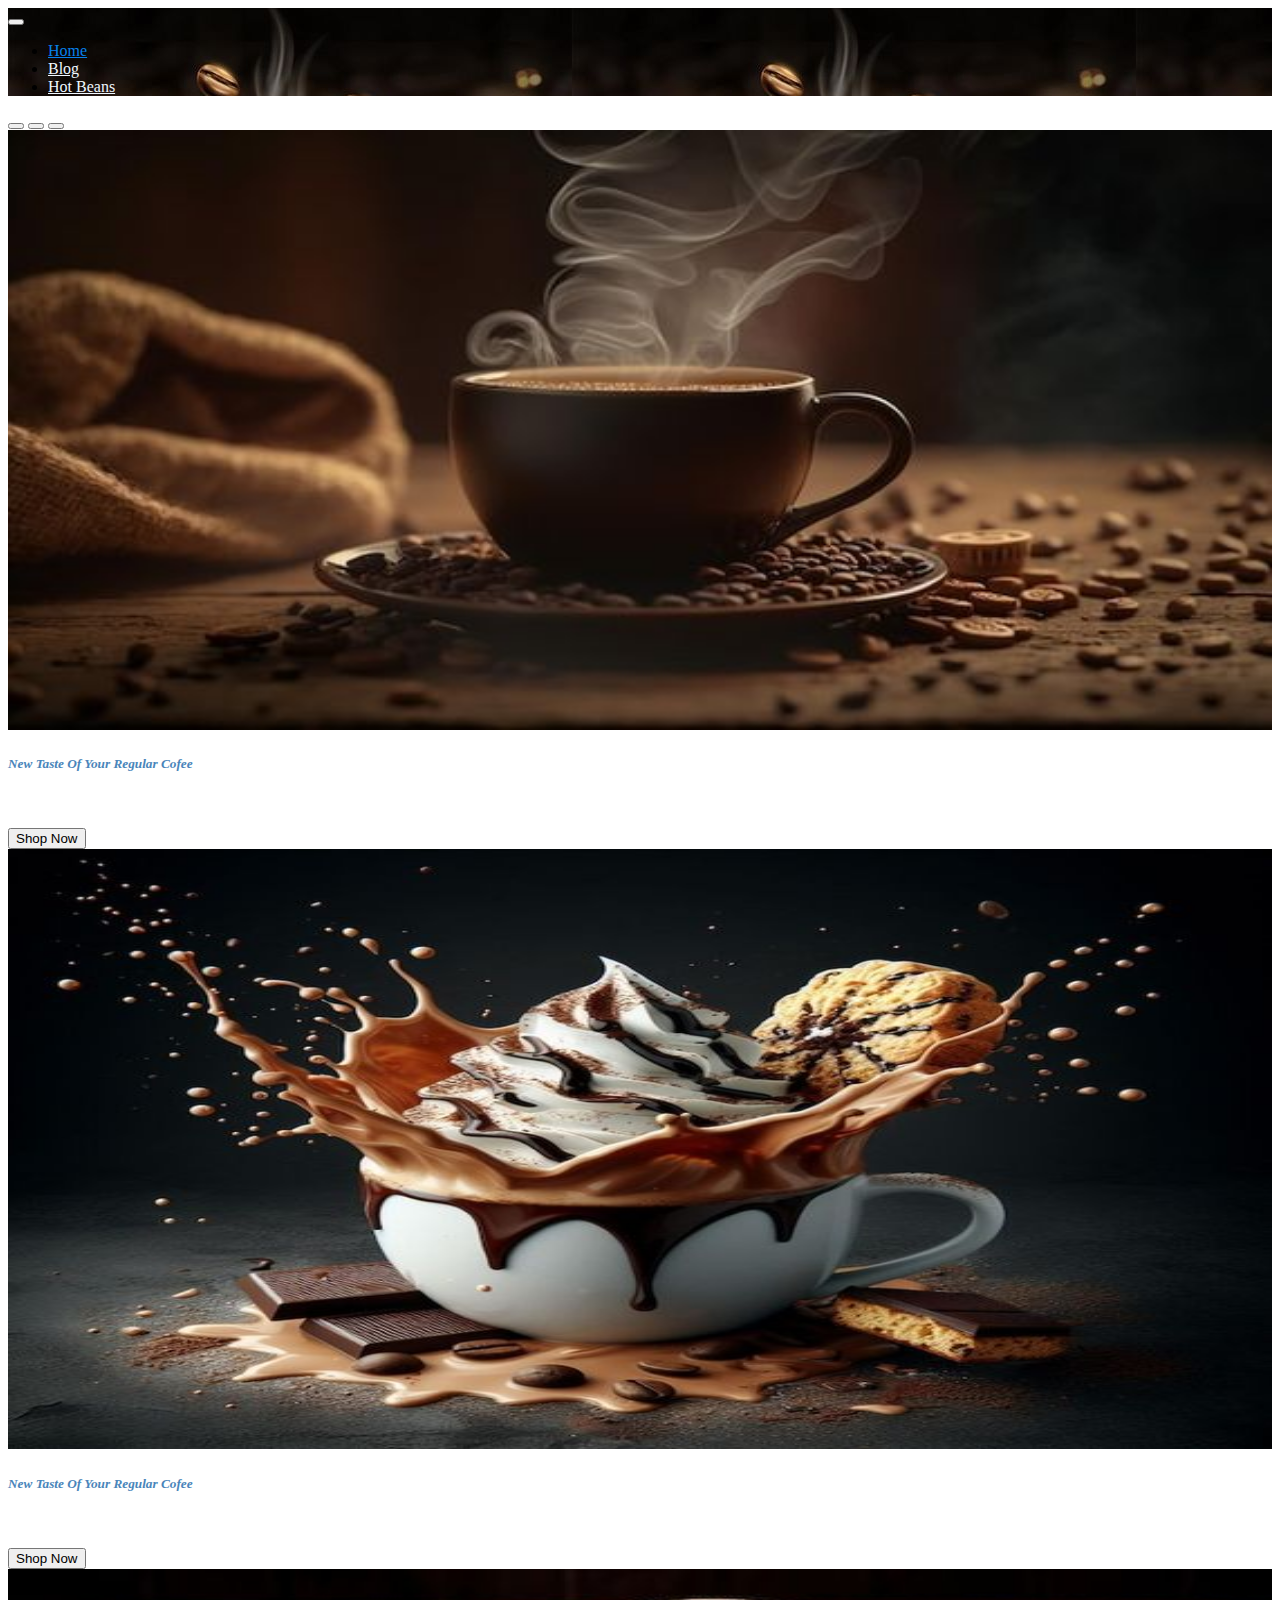
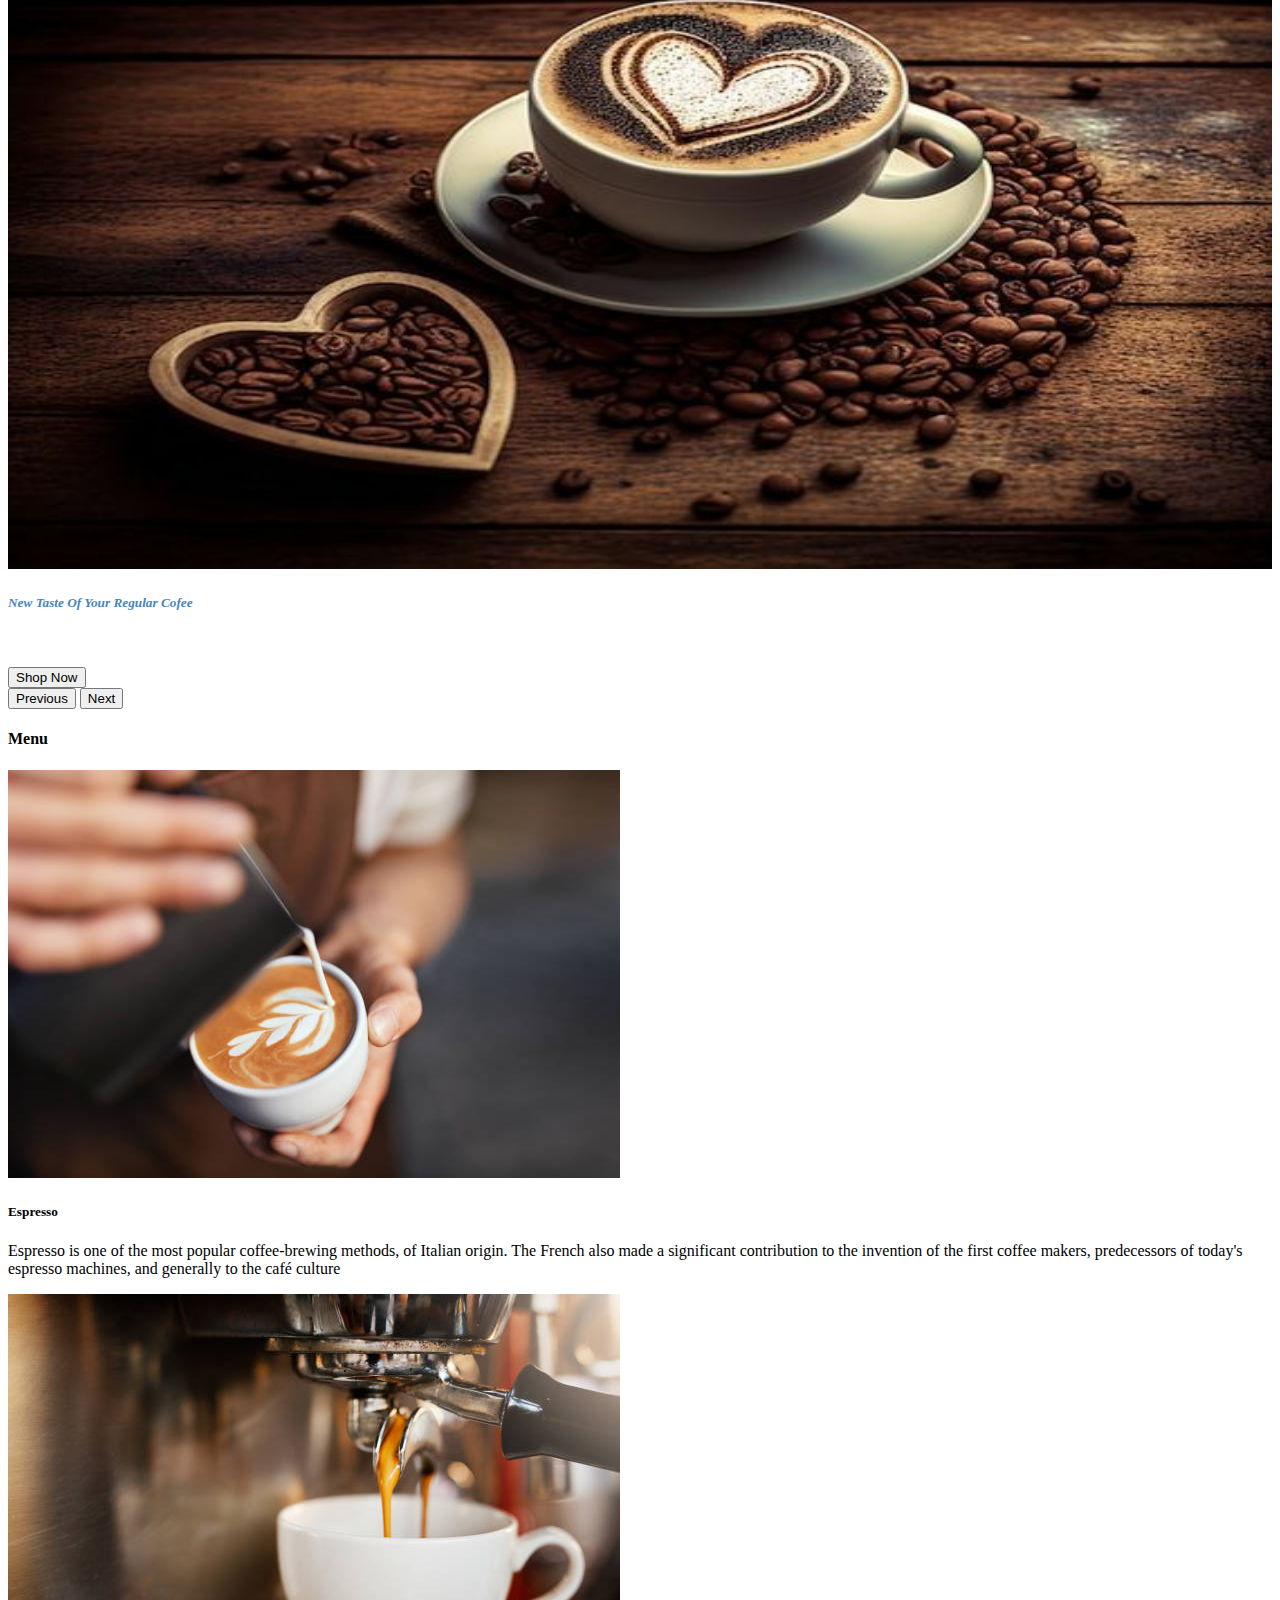
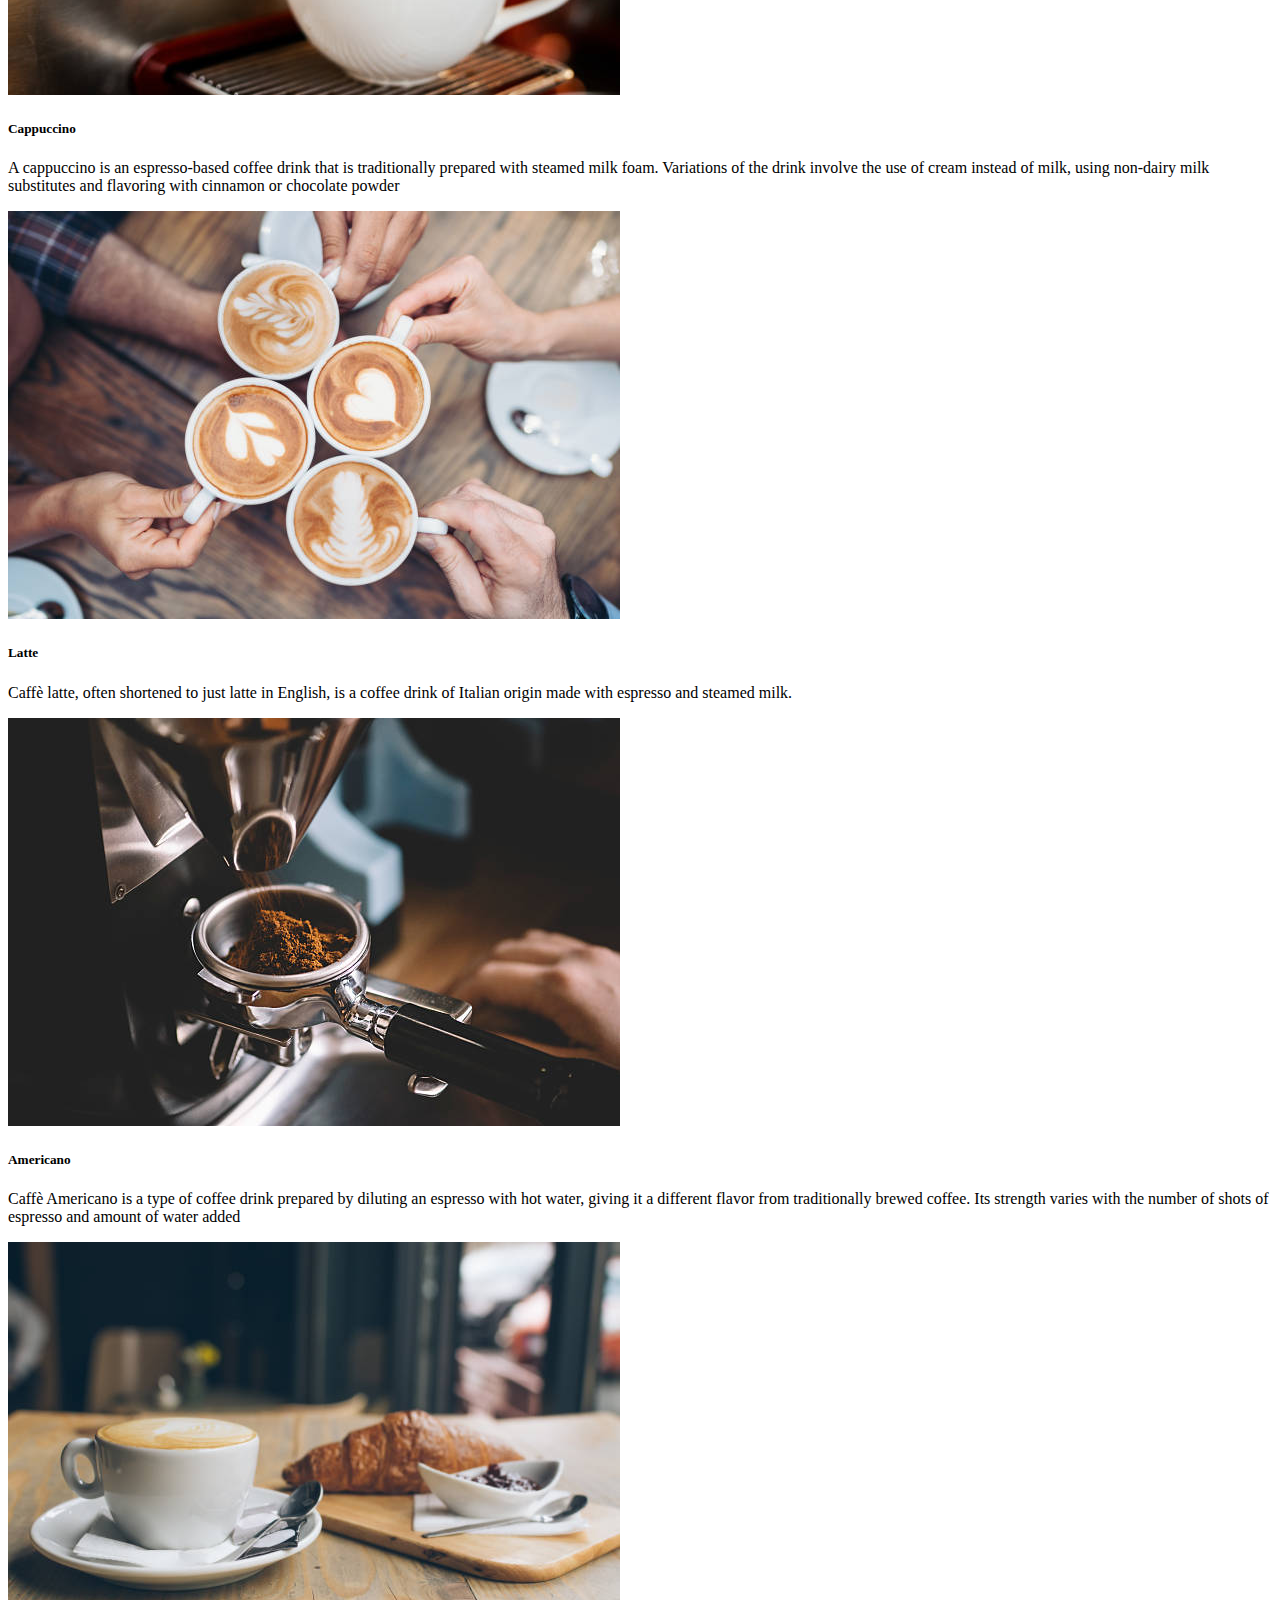
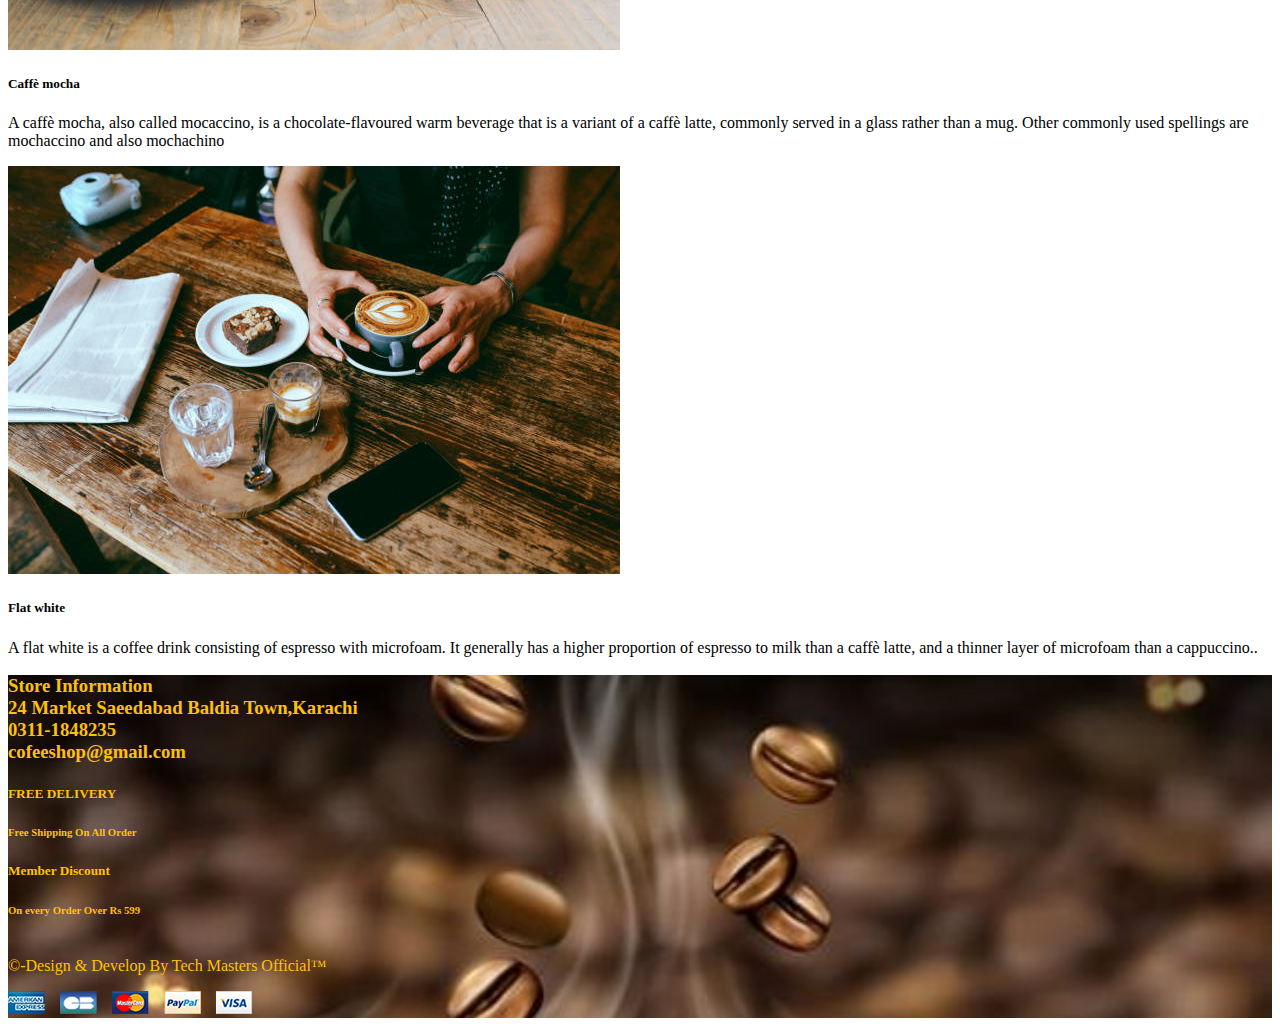
==== index.html @ 2b395df2 "for deployment" ====
<!doctype html>
<html lang="en">

<head>
    <link rel="stylesheet" href="https://cdnjs.cloudflare.com/ajax/libs/font-awesome/6.4.0/css/all.min.css"
        integrity="sha512-iecdLmaskl7CVkqkXNQ/ZH/XLlvWZOJyj7Yy7tcenmpD1ypASozpmT/E0iPtmFIB46ZmdtAc9eNBvH0H/ZpiBw=="
        crossorigin="anonymous" referrerpolicy="no-referrer" />
    <meta charset="utf-8">
    <meta name="viewport" content="width=device-width, initial-scale=1">
    <title>Sips Cafe </title>
    <link rel="icon" href="./images/header/logo.jpg">
    <link href="https://cdn.jsdelivr.net/npm/bootstrap@5.3.0/dist/css/bootstrap.min.css" rel="stylesheet"
        integrity="sha384-9ndCyUaIbzAi2FUVXJi0CjmCapSmO7SnpJef0486qhLnuZ2cdeRhO02iuK6FUUVM" crossorigin="anonymous">
    <link rel="stylesheet" href="style.css">
</head>


<body>

    <!-- ===================HEADER Starts================================= -->
    <section>
        <div>
            <nav class="navbar navbar-expand-lg navbar-dark logoBackGround">
                <div style="background-image: url(./images/header/bg.jpg);" class="container-fluid ">
                    <a class="navbar-brand  p-0 m-0" href="index.html"></a>
                    <button class="navbar-toggler" type="button" data-bs-toggle="collapse"
                        data-bs-target="#navbarSupportedContent" aria-controls="navbarSupportedContent"
                        aria-expanded="false" aria-label="Toggle navigation">
                        <span class="navbar-toggler-icon"></span>
                    </button>
                    <div class="collapse navbar-collapse " id="navbarSupportedContent">

                        <ul 
                            class="navbar-nav ms-auto mb-2 mb-lg-0">
                            <li class="nav-item">
                                <a style="color: rgb(7, 129, 236);" class="nav-link active" aria-current="page"
                                    href="./index.html">Home</a>
                            </li>
                            <li class="nav-item">
                                <a style="color: aliceblue;" class="nav-link" href="./blog.html">Blog</a>
                            </li>
                            <li class="nav-item">
                                <a class="nav-link" style="color: aliceblue;" href="./aboutUs.html">Hot Beans</a>


                            </li>

                        </ul>
                    </div>
                </div>
            </nav>

        </div>
        <div>
            <div id="carouselExampleCaptions" class="carousel slide">
                <div class="carousel-indicators">
                    <button type="button" data-bs-target="#carouselExampleCaptions" data-bs-slide-to="0" class="active"
                        aria-current="true" aria-label="Slide 1"></button>
                    <button type="button" data-bs-target="#carouselExampleCaptions" data-bs-slide-to="1"
                        aria-label="Slide 2"></button>
                    <button type="button" data-bs-target="#carouselExampleCaptions" data-bs-slide-to="2"
                        aria-label="Slide 3"></button>
                </div>
                <div class="carousel-inner">
                    <!-- navbar================== -->
                    <div class="carousel-item">

                        <img src="./images/header/sample-3.jpg" class="d-block" width="100%" height="600px" alt="pic">
                        <div
                            class="carousel-caption d-none d-md-block text-center text-black text-center w-100 h-50 m-5 pb-0 mb-1">
                            <h5 style="color: rgb(73, 133, 186);font-weight: 900;font-style: italic;" class=fs-2>New
                                Taste Of Your Regular Cofee</h5>
                            <p style="color: rgb(255, 255, 255);font-weight: 900;font-style: italic;" class="fs-5">Up To
                                40% Off Best Selling At Rs 999</p>
                            <button type="button" class="btn btn-dark">Shop Now</button>
                        </div>
                    </div>
                    <div class="carousel-item ">

                        <img src="./images/header/sample-2.jpg" class="d-block" width="100%" height="600px" alt="pic">

                        <div class="carousel-caption d-none d-md-block  text-black text-center w-100 h-50">
                            <h5 style="color: rgb(73, 133, 186);font-weight: 900;font-style: italic;" class=fs-2>New
                                Taste Of Your Regular Cofee</h5>
                            <p style="color: rgb(255, 255, 255);font-weight: 900;font-style: italic;" class="fs-5">Up To
                                40% Off Best Selling At Rs 999</p>
                            <button type="button" class="btn btn-dark">Shop Now</button>
                        </div>
                    </div>
                    <div class="carousel-item active">

                        <img src="./images/header/sample-1.jpg" class="d-block" width="100%" height="600px" alt="pic">
                        <div
                            class="carousel-caption d-none d-md-block text-center text-black text-center w-100 h-50 m-5 pb-0 mb-1">
                            <h5 style="color: rgb(73, 133, 186);font-weight: 900;font-style: italic;" class=fs-2>New
                                Taste Of Your Regular Cofee</h5>
                            <p style="color: rgb(255, 255, 255);font-weight: 900;font-style: italic;" class="fs-5">Up To
                                40% Off Best Selling At Rs 999</p>
                            <button type="button" class="btn btn-dark">Shop Now</button>
                        </div>
                    </div>


                </div>
                <button class="carousel-control-prev" type="button" data-bs-target="#carouselExampleCaptions"
                    data-bs-slide="prev">
                    <span class="carousel-control-prev-icon" aria-hidden="true"></span>
                    <span class="visually-hidden">Previous</span>
                </button>
                <button class="carousel-control-next" type="button" data-bs-target="#carouselExampleCaptions"
                    data-bs-slide="next">
                    <span class="carousel-control-next-icon" aria-hidden="true"></span>
                    <span class="visually-hidden">Next</span>
                </button>
            </div>
        </div>

    </section>
    <!-- ===================HEADER END================================= -->
    <!-- ===================MAIN BODY  Starts================================-->
    <section class="container mt-5">
        <!-- Search By Categories -->

        <!-- Latest News -->
        <div class="row border mt-3 border-secondary-subtle rounded-1">
            <div>
                <div class=" border border-secondary-subtle border-top-0 border-start-0 border-end-0 ">
                    <h4>Menu</h4>
                </div>
            </div>

            <div class=" col-md-4 mt-3 mb-3      ">
                <img src="./images/mainBody/news/news1.jpg" class="w-100 rounded-1" alt="pic">
                <h5 class="mt-3">Espresso</h5>
                <p>Espresso is one of the most popular coffee-brewing methods, of Italian origin. The French also made a
                    significant contribution to the invention of the first coffee makers, predecessors of today's
                    espresso machines, and generally to the café culture</p>

            </div>
            <div class=" col-md-4 mt-3 mb-3      ">
                <img src="./images/mainBody/news/news2.jpg" class="w-100 rounded-1" alt="pic">
                <h5 class="mt-3">Cappuccino
                </h5>
                <p>A cappuccino is an espresso-based coffee drink that is traditionally prepared with steamed milk foam.
                    Variations of the drink involve the use of cream instead of milk, using non-dairy milk substitutes
                    and flavoring with cinnamon or chocolate powder</p>

            </div>
            <div class=" col-md-4 mt-3 mb-3     ">
                <img src="./images/mainBody/news/news3.jpg   " class="w-100 rounded-1" alt="pic">
                <h5 class="mt-3">Latte
                </h5>
                <p>Caffè latte, often shortened to just latte in English, is a coffee drink of Italian origin made with
                    espresso and steamed milk.</p>
            </div>

            <div class=" col-md-4 mt-3 mb-3      ">
                <img src="./images/mainBody/news/news4.jpg" class="w-100 rounded-1" alt="pic">
                <h5 class="mt-3">Americano
                </h5>
                <p>Caffè Americano is a type of coffee drink prepared by diluting an espresso with hot water, giving it
                    a different flavor from traditionally brewed coffee. Its strength varies with the number of shots of
                    espresso and amount of water added</p>

            </div>
            <div class=" col-md-4 mt-3 mb-3      ">
                <img src="./images/mainBody/news/news5.jpg" class="w-100 rounded-1" alt="pic">
                <h5 class="mt-3">Caffè mocha
                </h5>
                <p>A caffè mocha, also called mocaccino, is a chocolate-flavoured warm beverage that is a variant of a
                    caffè latte, commonly served in a glass rather than a mug. Other commonly used spellings are
                    mochaccino and also mochachino</p>

            </div>
            <div class=" col-md-4 mt-3 mb-3     ">
                <img src="./images/mainBody/news/news6.jpg   " class="w-100 rounded-1" alt="pic">
                <h5 class="mt-3">Flat white
                </h5>
                <p>A flat white is a coffee drink consisting of espresso with microfoam. It generally has a higher
                    proportion of espresso to milk than a caffè latte, and a thinner layer of microfoam than a
                    cappuccino..</p>
            </div>
        </div>
        <!-- Popular Brands -->

    </section>
    <!-- ================MAIN BoDY END======================  -->
    <!-- ===================FOOTER Starts================================= -->
    <section class="CustomFooter">
        <div class="container"  style="color:#ffc107;">
            <!-- footer secton 1 -->
            <div class="row mt-3  rounded-1">

                <div class="  row border-top p-3">
                    <div  class="col-md-4 col-sm-12 my-2">
                        <h3>Store Information
                            <span class="fs-6">
                                <br><i class="fa-solid fa-location-dot"></i> 24 Market Saeedabad Baldia Town,Karachi
                                <br><i class="fa-solid fa-phone"></i> 0311-1848235 <br><i
                                    class="fa-solid fa-envelope"></i> cofeeshop@gmail.com
                            </span>
                        </h3>
                    </div>
                    <div class=" d-flex col-md-4 mb-3">
                        <div class="m-2 fs-1">
                            <i class="fa-solid fa-truck text-warning m-2"></i>
                        </div>
                        <div>
                            <h5>FREE DELIVERY
                            </h5>
                            <h6 class="col-md-12 ">Free Shipping On All Order</h6>
                        </div>

                    </div>
                    <div class=" d-flex col-md-4">
                        <div class="m-2 fs-1">
                            <i class="fa-solid fa-percent text-warning m-2 "></i>
                        </div>
                        <div class="ms-2">
                            <h5>Member Discount
                            </h5>
                            <h6 class="col-md-12 ">On every Order Over Rs 599</h6>
                        </div>

                    </div>

                </div>


            </div>
            <!-- footer secton 2 -->
            <div class="  row border-top p-3">
                <div class="col-md-4 col-sm-12 my-2">
                    <div style="display: flex;justify-content: start;gap: 35px;">
                        <div>
                            <a href="#" class="text-decoration-none"> <i style="color:#ffc107;"
                                    class="fa-brands fa-facebook "></i></a>


                        </div>
                        <div>
                            <a href="#" class="text-decoration-none"> <i style="color:#ffc107;"
                                    class="fa-brands fa-twitter"></i></a>


                        </div>
                        <div>
                            <a href="#" class="text-decoration-none"> <i class="fa-solid fa-wifi "
                                    style="color:#ffc107;"></i>
                            </a>

                        </div>
                        <div>
                            <a href="#" class="text-decoration-none"> <i class="fa-brands fa-youtube "
                                    style="color:#ffc107;"></i></a>


                        </div>
                        <div>
                            <a href="#" class="text-decoration-none"><i class="fa-brands fa-pinterest "
                                    style="color:#ffc107;"></i></a>


                        </div>
                        <div>
                            <a href="#" class="text-decoration-none"> <i class="fa-brands fa-instagram    "
                                    style=" color:#ffc107;"></i></a>


                        </div>
                    </div>

                </div>
                <div class="col-md-4 col-sm-12 my-2">

                    <div>
                        <p>
                            ©-Design & Develop By Tech Masters Official™
                        </p>
                    </div>
                    </div>

                </div>

                <div class="col-md-4 col-sm-12 my-2">
                    <div style="display: flex;justify-content: start;gap: 15px;">
                        <div>
                            <a href="#"><img src="./images/footer/paymentsCard/american_express.png" alt="pic"></a>

                        </div>
                        <div>
                            <a href="#"><img src="./images/footer/paymentsCard/carte_bleue.png" alt="pic"></a>

                        </div>
                        <div>
                            <a href="#"><img src="./images/footer/paymentsCard/master_card.png" alt="pic"></a>

                        </div>
                        <div>
                            <a href="#"><img src="./images/footer/paymentsCard/paypal.png" alt="pic"></a>

                        </div>
                        <div class=" col-md-1 m-3 mt-0 text-center   ">
                            <a href="#"><img src="./images/footer/paymentsCard/visa.png" alt="pic"></a>

                        </div>
                    </div>

                </div>

            </div>
        </div>
        </div>
    </section>
    <script src="https://cdn.jsdelivr.net/npm/bootstrap@5.3.0/dist/js/bootstrap.bundle.min.js"
        integrity="sha384-geWF76RCwLtnZ8qwWowPQNguL3RmwHVBC9FhGdlKrxdiJJigb/j/68SIy3Te4Bkz"
        crossorigin="anonymous"></script>
</body>

</html>
---- style.css ----
.CustomFooter {
    /* background-color: #333F49; */
    background-image: url("./images/header/bg.jpg");
    background-size: cover;
    background-repeat: no-repeat;
    background-position: center;

}
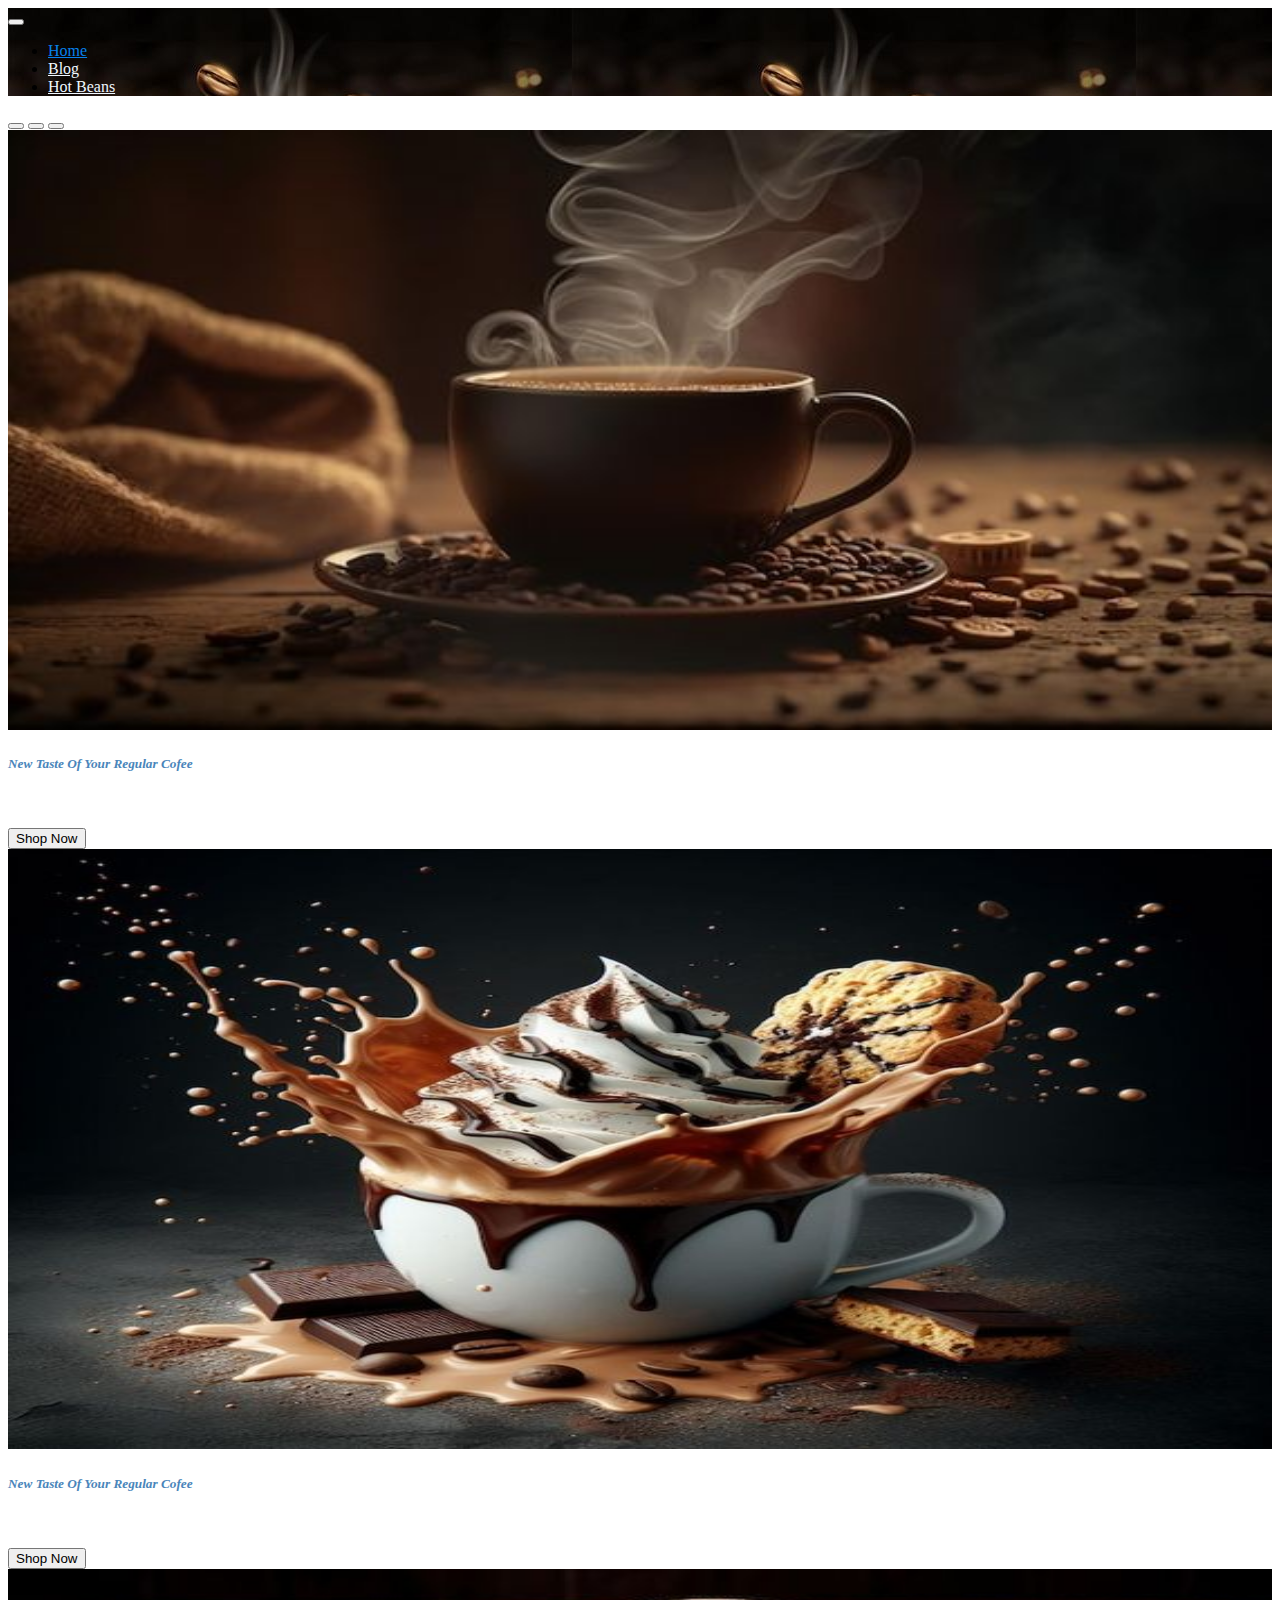
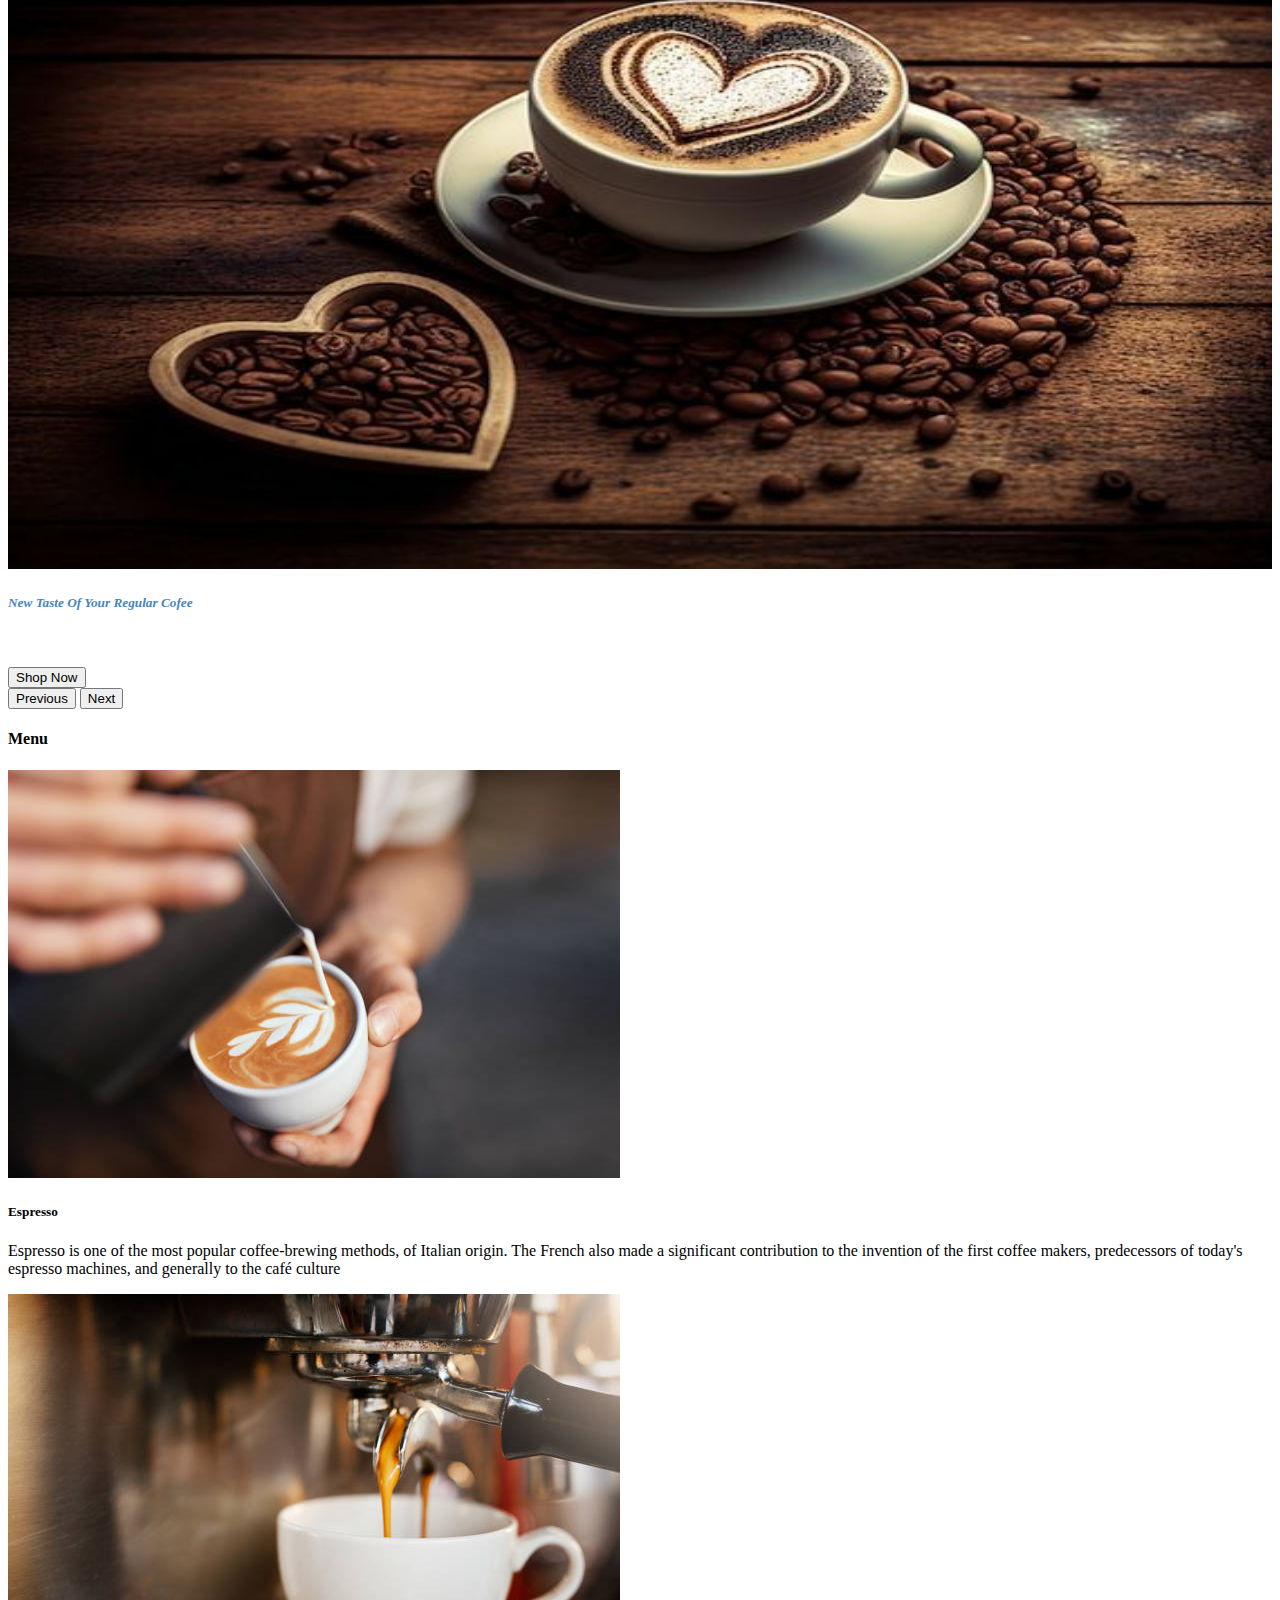
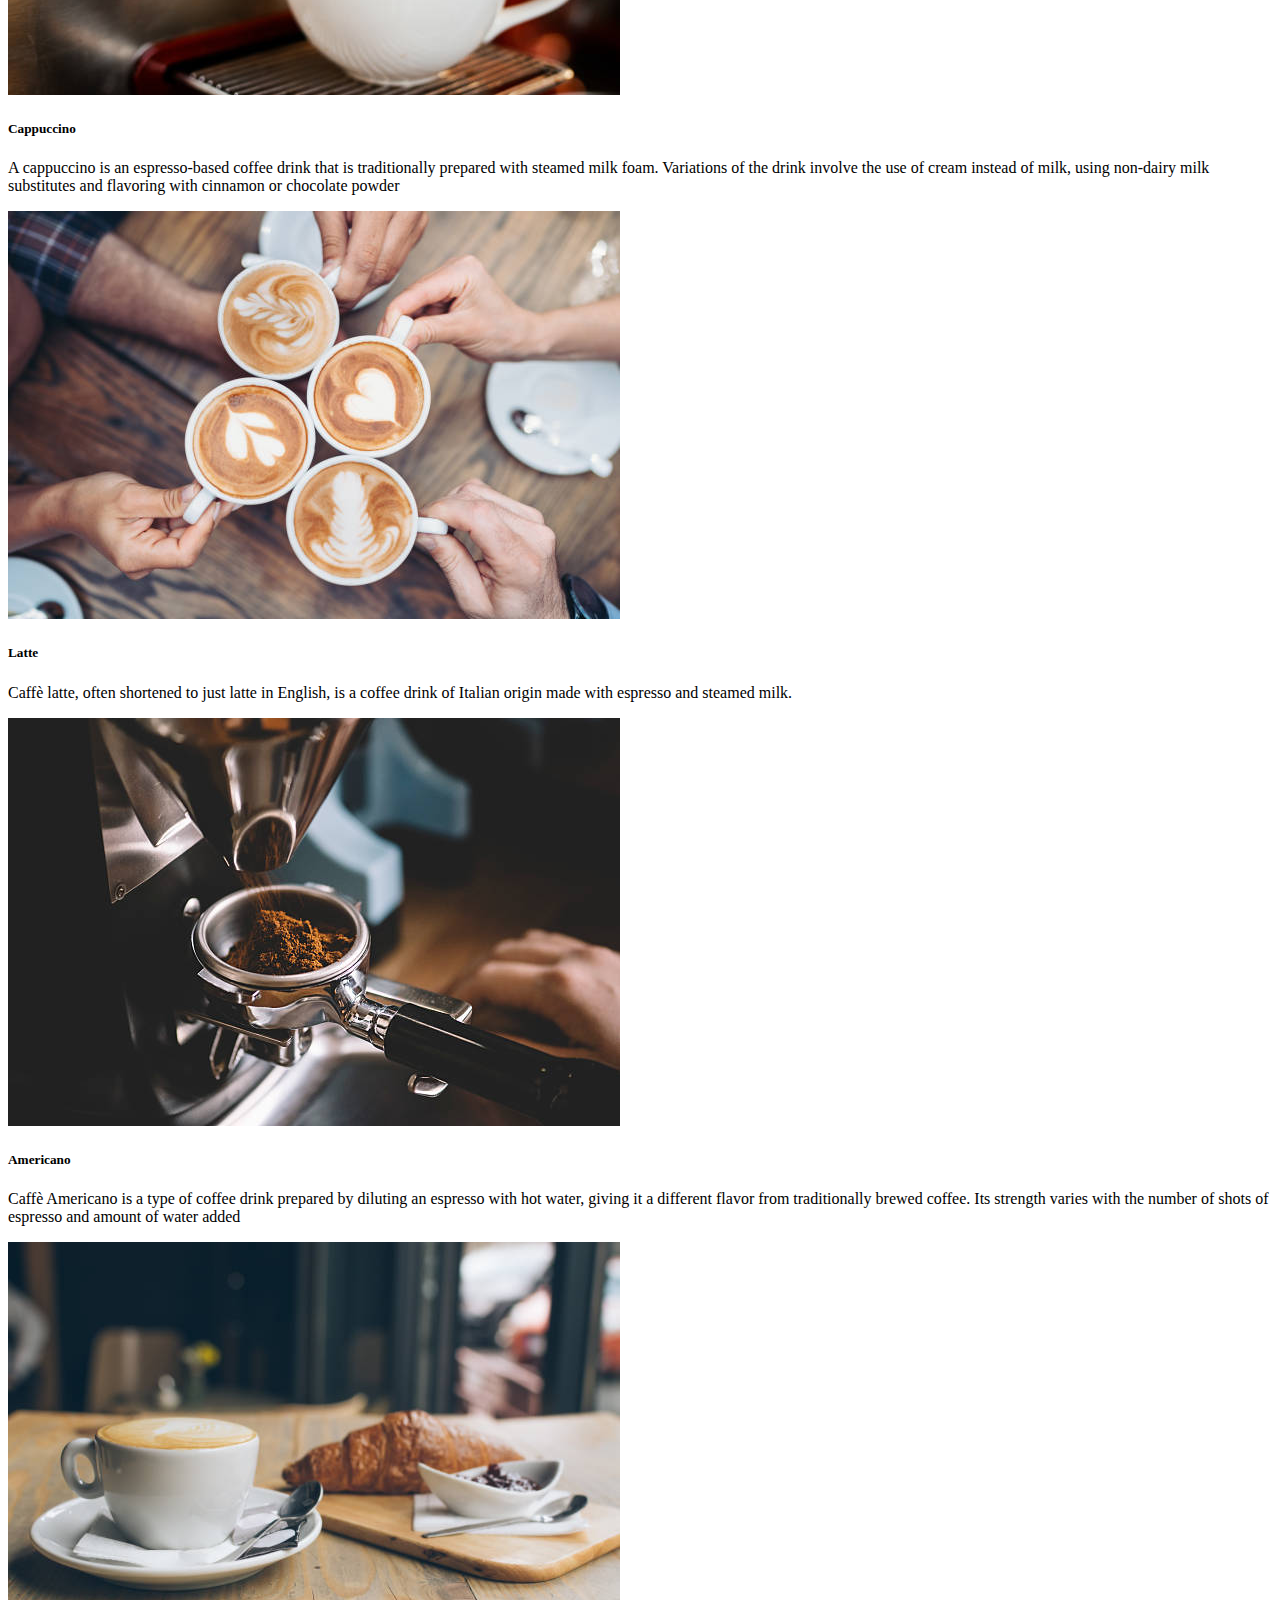
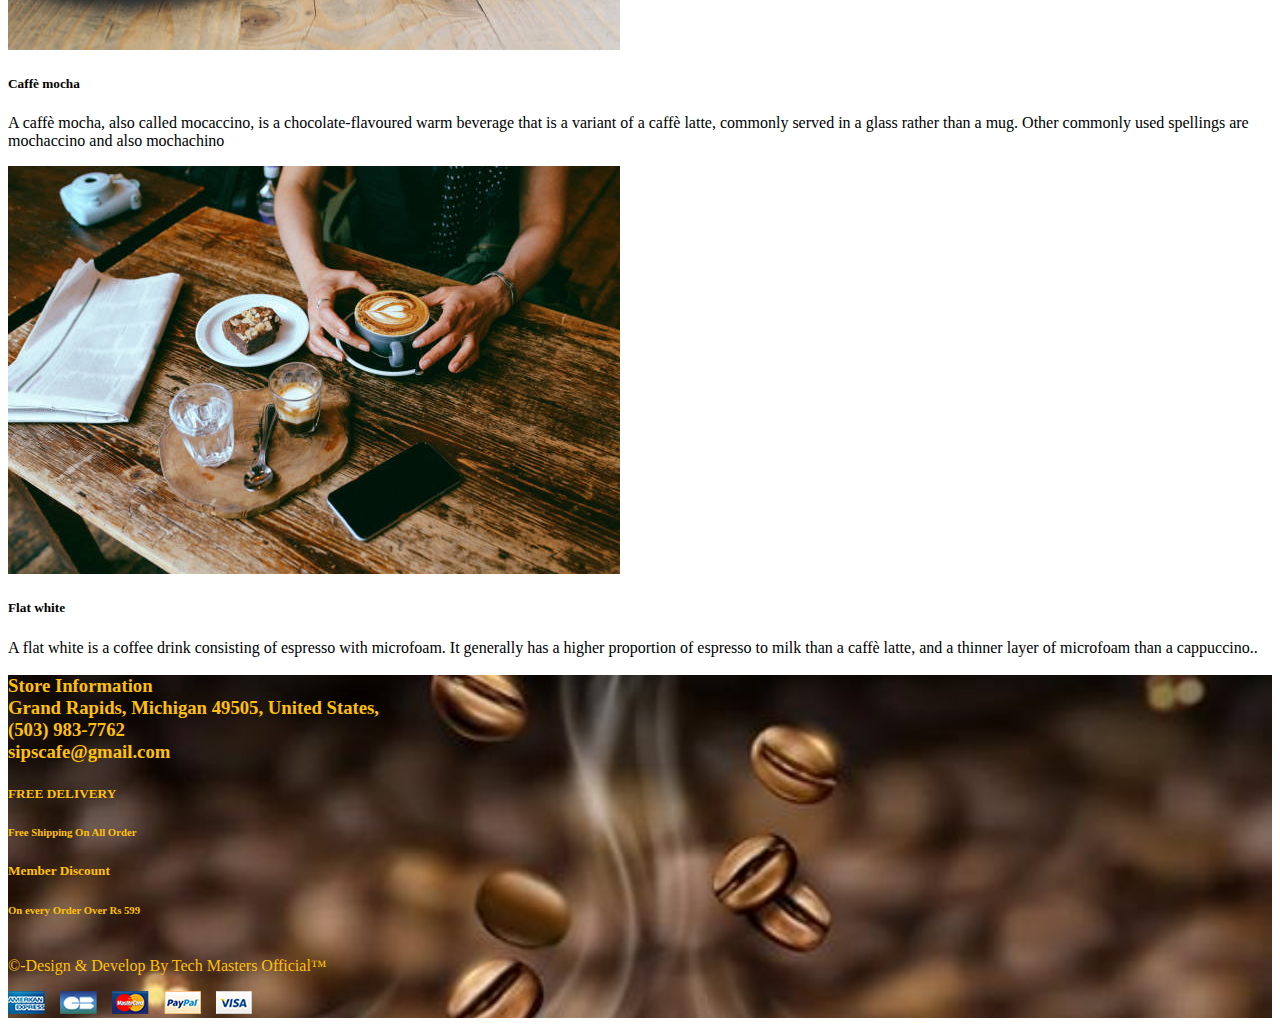
==== commit 74f77394: "for testing" ====
--- a/index.html
+++ b/index.html
@@ -193,11 +193,11 @@
 
                 <div class="  row border-top p-3">
                     <div  class="col-md-4 col-sm-12 my-2">
-                        <h3>Store Information
+                         <h3>Store Information
                             <span class="fs-6">
-                                <br><i class="fa-solid fa-location-dot"></i> 24 Market Saeedabad Baldia Town,Karachi
-                                <br><i class="fa-solid fa-phone"></i> 0311-1848235 <br><i
-                                    class="fa-solid fa-envelope"></i> cofeeshop@gmail.com
+                                <br><i class="fa-solid fa-location-dot"></i>Grand Rapids, Michigan 49505, United States,
+                                <br><i class="fa-solid fa-phone"></i> (503) 983-7762 <br><i
+                                    class="fa-solid fa-envelope"></i> sipscafe@gmail.com
                             </span>
                         </h3>
                     </div>
@@ -277,7 +277,6 @@
                         <p>
                             ©-Design & Develop By Tech Masters Official™
                         </p>
-                    </div>
                     </div>
 
                 </div>
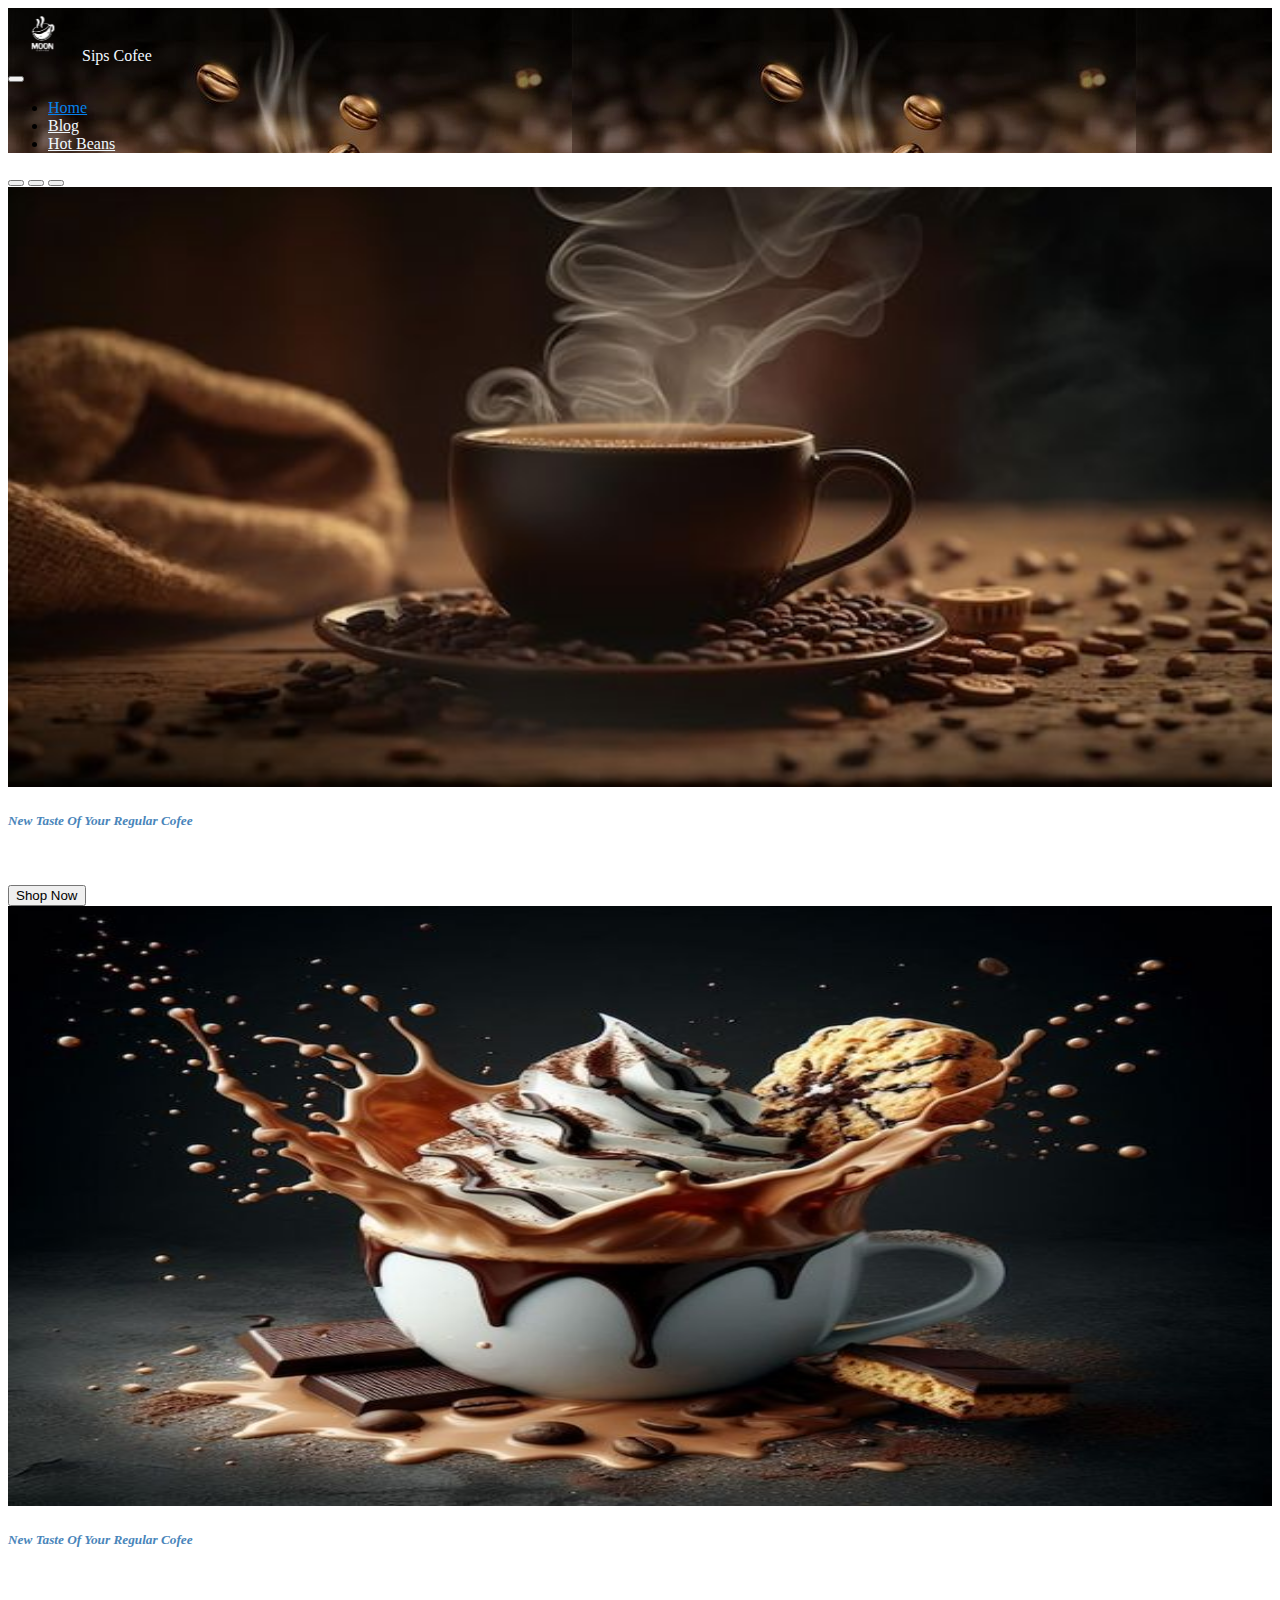
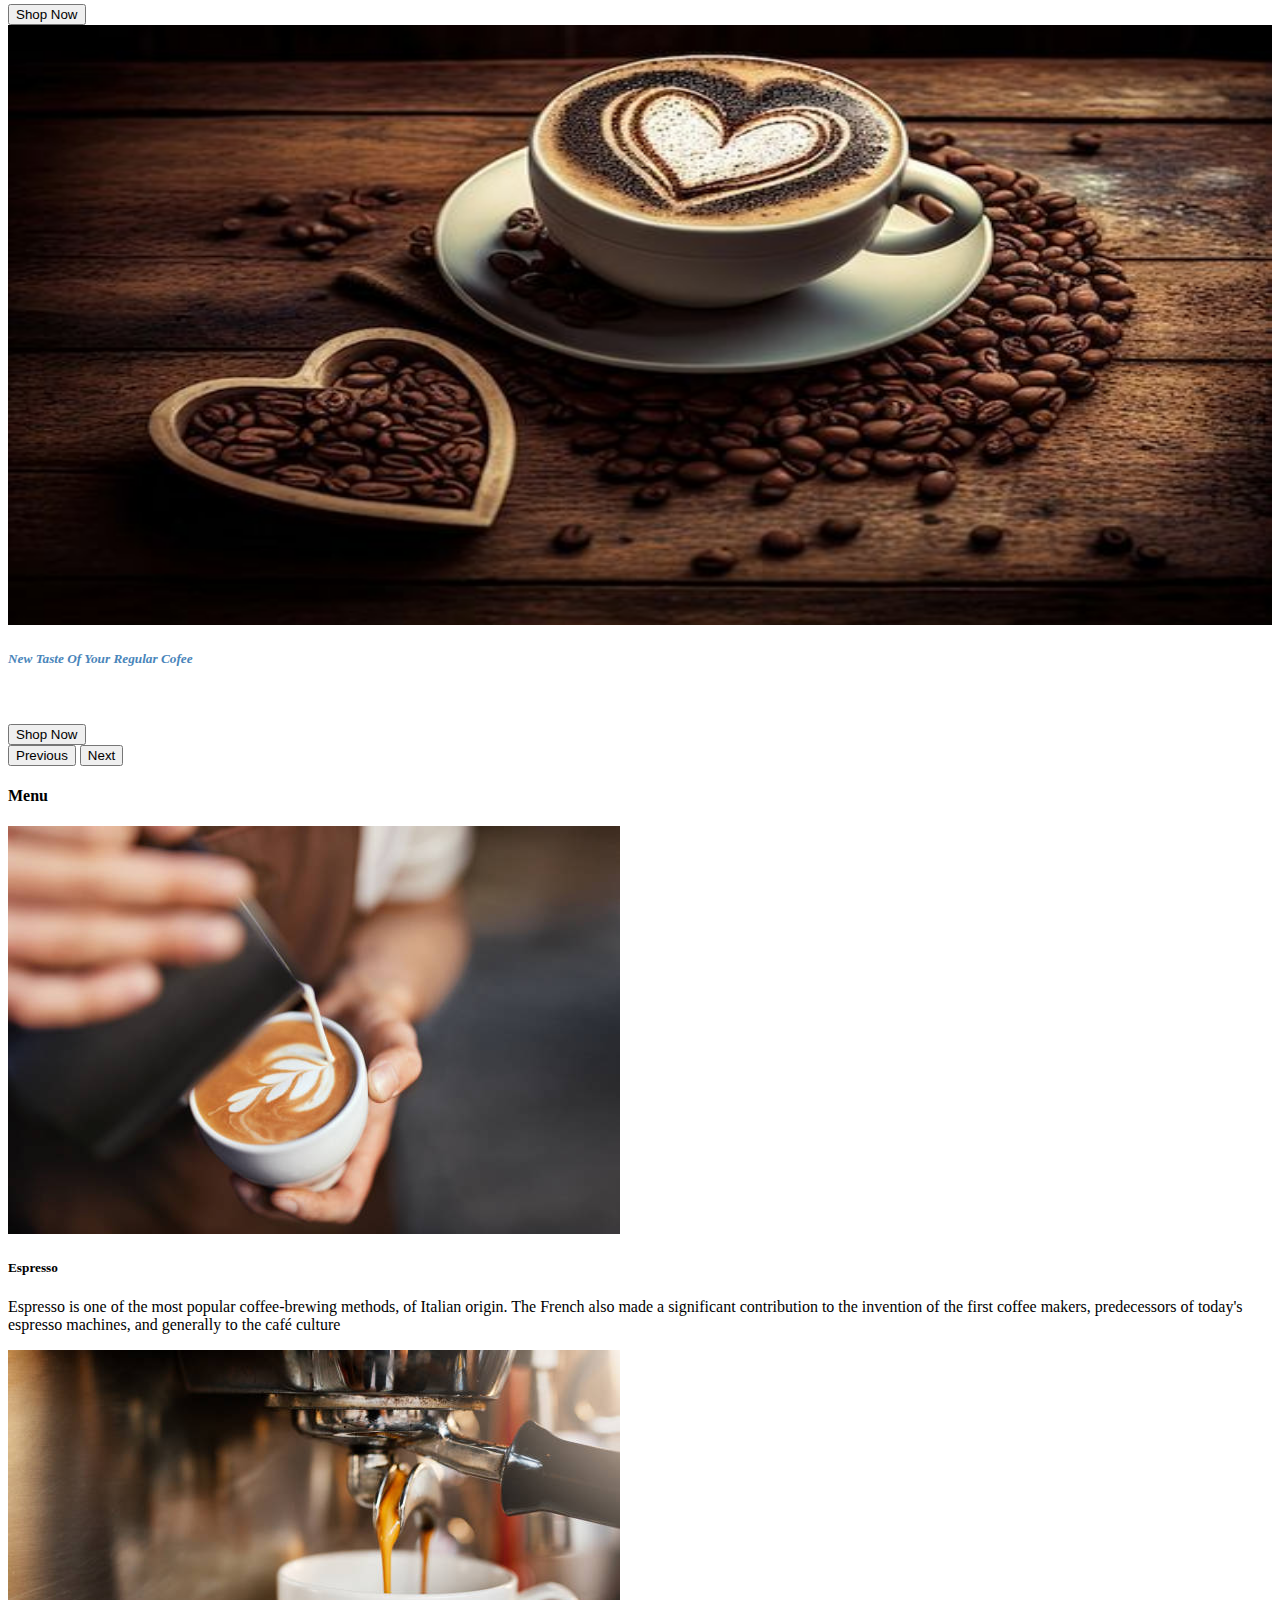
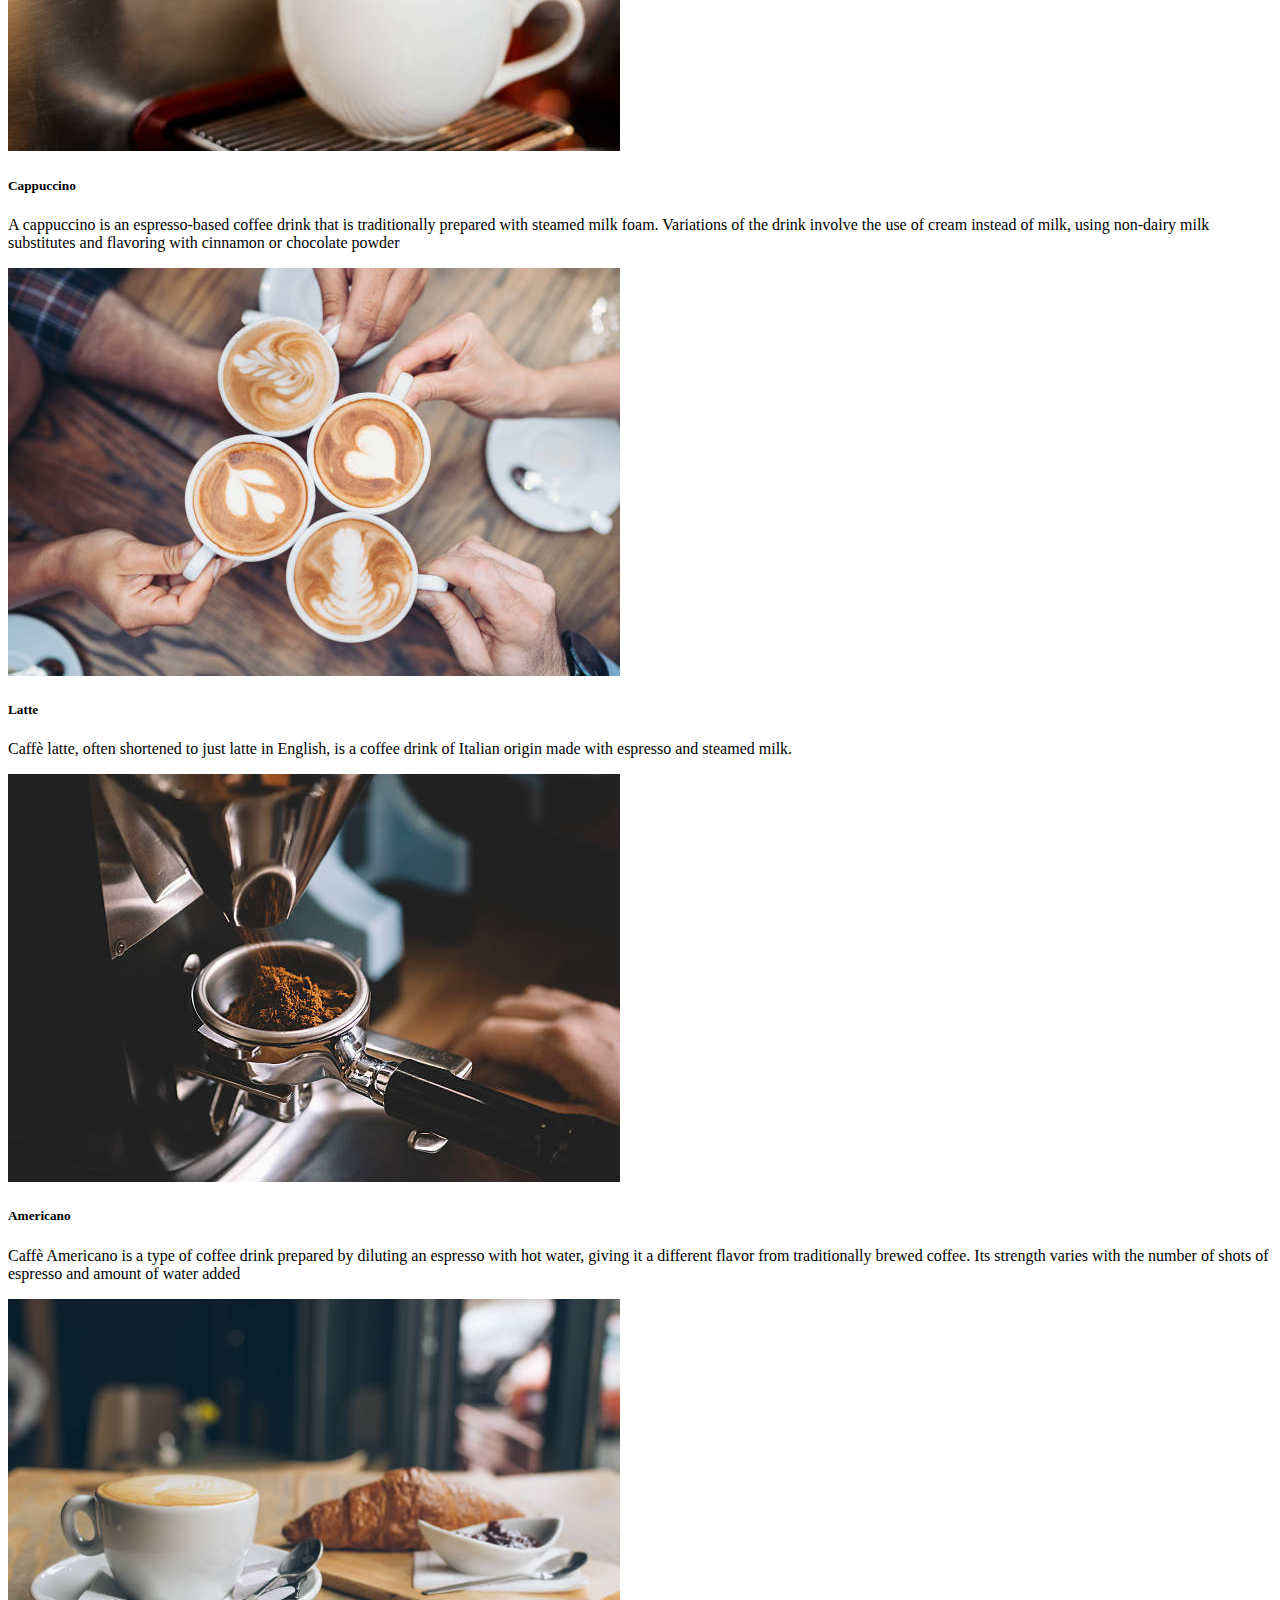
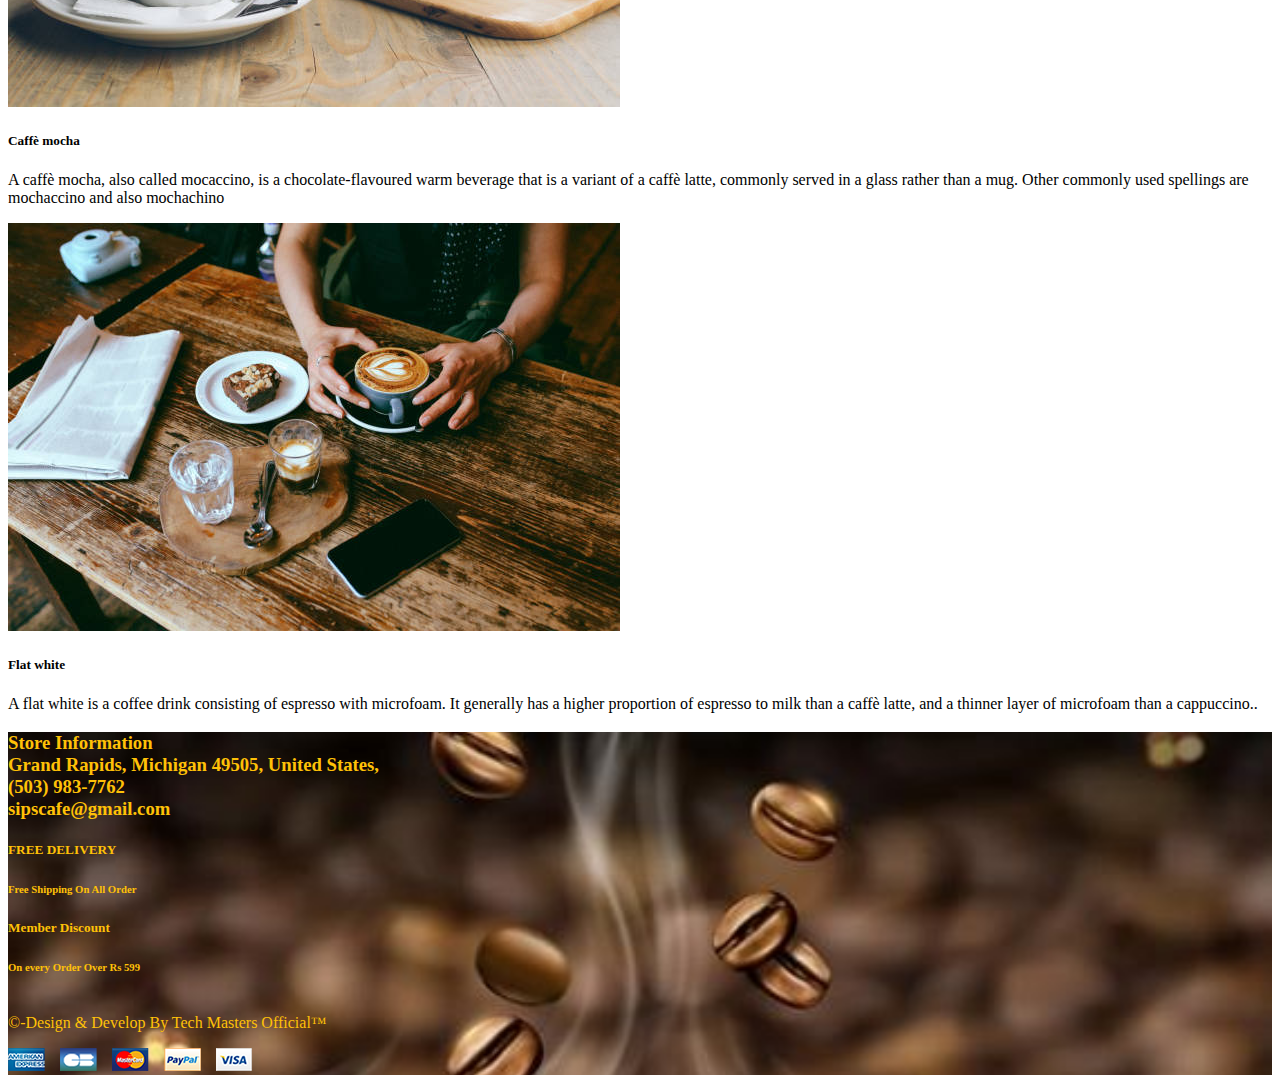
==== commit 81de756c: "for deployment" ====
--- a/index.html
+++ b/index.html
@@ -8,7 +8,7 @@
     <meta charset="utf-8">
     <meta name="viewport" content="width=device-width, initial-scale=1">
     <title>Sips Cafe </title>
-    <link rel="icon" href="./images/header/logo.jpg">
+    <link rel="icon" href="./images/header/logo.png">
     <link href="https://cdn.jsdelivr.net/npm/bootstrap@5.3.0/dist/css/bootstrap.min.css" rel="stylesheet"
         integrity="sha384-9ndCyUaIbzAi2FUVXJi0CjmCapSmO7SnpJef0486qhLnuZ2cdeRhO02iuK6FUUVM" crossorigin="anonymous">
     <link rel="stylesheet" href="style.css">
@@ -23,6 +23,10 @@
             <nav class="navbar navbar-expand-lg navbar-dark logoBackGround">
                 <div style="background-image: url(./images/header/bg.jpg);" class="container-fluid ">
                     <a class="navbar-brand  p-0 m-0" href="index.html"></a>
+                    <div  style="margin: auto;cursor: pointer;">
+                      <a style="text-decoration: none;color: aliceblue" href="#" > <img width="70" src="./images/header/logo.png" alt="Pic">
+                        Sips Cofee </a>
+                       </div>
                     <button class="navbar-toggler" type="button" data-bs-toggle="collapse"
                         data-bs-target="#navbarSupportedContent" aria-controls="navbarSupportedContent"
                         aria-expanded="false" aria-label="Toggle navigation">
@@ -37,10 +41,10 @@
                                     href="./index.html">Home</a>
                             </li>
                             <li class="nav-item">
-                                <a style="color: aliceblue;" class="nav-link" href="./blog.html">Blog</a>
+                                <a style="color:aliceblue;" class="nav-link" href="./blog.html">Blog</a>
                             </li>
                             <li class="nav-item">
-                                <a class="nav-link" style="color: aliceblue;" href="./aboutUs.html">Hot Beans</a>
+                                <a class="nav-link" style="color:aliceblue;" href="./aboutUs.html">Hot Beans</a>
 
 
                             </li>
@@ -63,43 +67,40 @@
                 </div>
                 <div class="carousel-inner">
                     <!-- navbar================== -->
-                    <div class="carousel-item">
+                    <div class="carousel-item active">
 
                         <img src="./images/header/sample-3.jpg" class="d-block" width="100%" height="600px" alt="pic">
                         <div
                             class="carousel-caption d-none d-md-block text-center text-black text-center w-100 h-50 m-5 pb-0 mb-1">
-                            <h5 style="color: rgb(73, 133, 186);font-weight: 900;font-style: italic;" class=fs-2>New
-                                Taste Of Your Regular Cofee</h5>
-                            <p style="color: rgb(255, 255, 255);font-weight: 900;font-style: italic;" class="fs-5">Up To
-                                40% Off Best Selling At Rs 999</p>
+                            <h5 style="color: rgb(73, 133, 186);font-weight: 900;font-style: italic;"
+                            class=fs-2>New Taste Of Your Regular Cofee</h5>
+                            <p  style="color: rgb(255, 255, 255);font-weight: 900;font-style: italic;" class="fs-5">Up To 40% Off Best Selling At Rs 999</p>
                             <button type="button" class="btn btn-dark">Shop Now</button>
                         </div>
                     </div>
-                    <div class="carousel-item ">
+                    <div class="carousel-item">
 
                         <img src="./images/header/sample-2.jpg" class="d-block" width="100%" height="600px" alt="pic">
 
                         <div class="carousel-caption d-none d-md-block  text-black text-center w-100 h-50">
-                            <h5 style="color: rgb(73, 133, 186);font-weight: 900;font-style: italic;" class=fs-2>New
-                                Taste Of Your Regular Cofee</h5>
-                            <p style="color: rgb(255, 255, 255);font-weight: 900;font-style: italic;" class="fs-5">Up To
-                                40% Off Best Selling At Rs 999</p>
+                            <h5 style="color: rgb(73, 133, 186);font-weight: 900;font-style: italic;"
+                                class=fs-2>New Taste Of Your Regular Cofee</h5>
+                            <p  style="color: rgb(255, 255, 255);font-weight: 900;font-style: italic;" class="fs-5">Up To 40% Off Best Selling At Rs 999</p>
                             <button type="button" class="btn btn-dark">Shop Now</button>
                         </div>
                     </div>
-                    <div class="carousel-item active">
+                    <div class="carousel-item">
 
                         <img src="./images/header/sample-1.jpg" class="d-block" width="100%" height="600px" alt="pic">
                         <div
                             class="carousel-caption d-none d-md-block text-center text-black text-center w-100 h-50 m-5 pb-0 mb-1">
-                            <h5 style="color: rgb(73, 133, 186);font-weight: 900;font-style: italic;" class=fs-2>New
-                                Taste Of Your Regular Cofee</h5>
-                            <p style="color: rgb(255, 255, 255);font-weight: 900;font-style: italic;" class="fs-5">Up To
-                                40% Off Best Selling At Rs 999</p>
+                            <h5 style="color: rgb(73, 133, 186);font-weight: 900;font-style: italic;"
+                            class=fs-2>New Taste Of Your Regular Cofee</h5>
+                            <p  style="color: rgb(255, 255, 255);font-weight: 900;font-style: italic;" class="fs-5">Up To 40% Off Best Selling At Rs 999</p>
                             <button type="button" class="btn btn-dark">Shop Now</button>
                         </div>
                     </div>
-
+                 
 
                 </div>
                 <button class="carousel-control-prev" type="button" data-bs-target="#carouselExampleCaptions"
@@ -233,37 +234,32 @@
                 <div class="col-md-4 col-sm-12 my-2">
                     <div style="display: flex;justify-content: start;gap: 35px;">
                         <div>
-                            <a href="#" class="text-decoration-none"> <i style="color:#ffc107;"
+                            <a href="https://www.facebook.com/intentionalespresso" class="text-decoration-none"> <i style="color:#ffc107;"
                                     class="fa-brands fa-facebook "></i></a>
 
 
                         </div>
                         <div>
-                            <a href="#" class="text-decoration-none"> <i style="color:#ffc107;"
+                            <a href="https://x.com/i/flow/login?redirect_after_login=%2Fplanet_oat" class="text-decoration-none"> <i style="color:#ffc107;"
                                     class="fa-brands fa-twitter"></i></a>
 
 
                         </div>
-                        <div>
-                            <a href="#" class="text-decoration-none"> <i class="fa-solid fa-wifi "
-                                    style="color:#ffc107;"></i>
-                            </a>
-
-                        </div>
-                        <div>
-                            <a href="#" class="text-decoration-none"> <i class="fa-brands fa-youtube "
+                     
+                        <div>
+                            <a href="https://www.youtube.com/channel/UC7UGF6RtY6J06baUKYOpiEw?view_as=subscriber" class="text-decoration-none"> <i class="fa-brands fa-youtube "
                                     style="color:#ffc107;"></i></a>
 
 
                         </div>
                         <div>
-                            <a href="#" class="text-decoration-none"><i class="fa-brands fa-pinterest "
+                            <a href="https://www.pinterest.com/planetoat/" class="text-decoration-none"><i class="fa-brands fa-pinterest "
                                     style="color:#ffc107;"></i></a>
 
 
                         </div>
                         <div>
-                            <a href="#" class="text-decoration-none"> <i class="fa-brands fa-instagram    "
+                            <a href="https://www.instagram.com/intentional_espresso/" class="text-decoration-none"> <i class="fa-brands fa-instagram    "
                                     style=" color:#ffc107;"></i></a>
 
 
